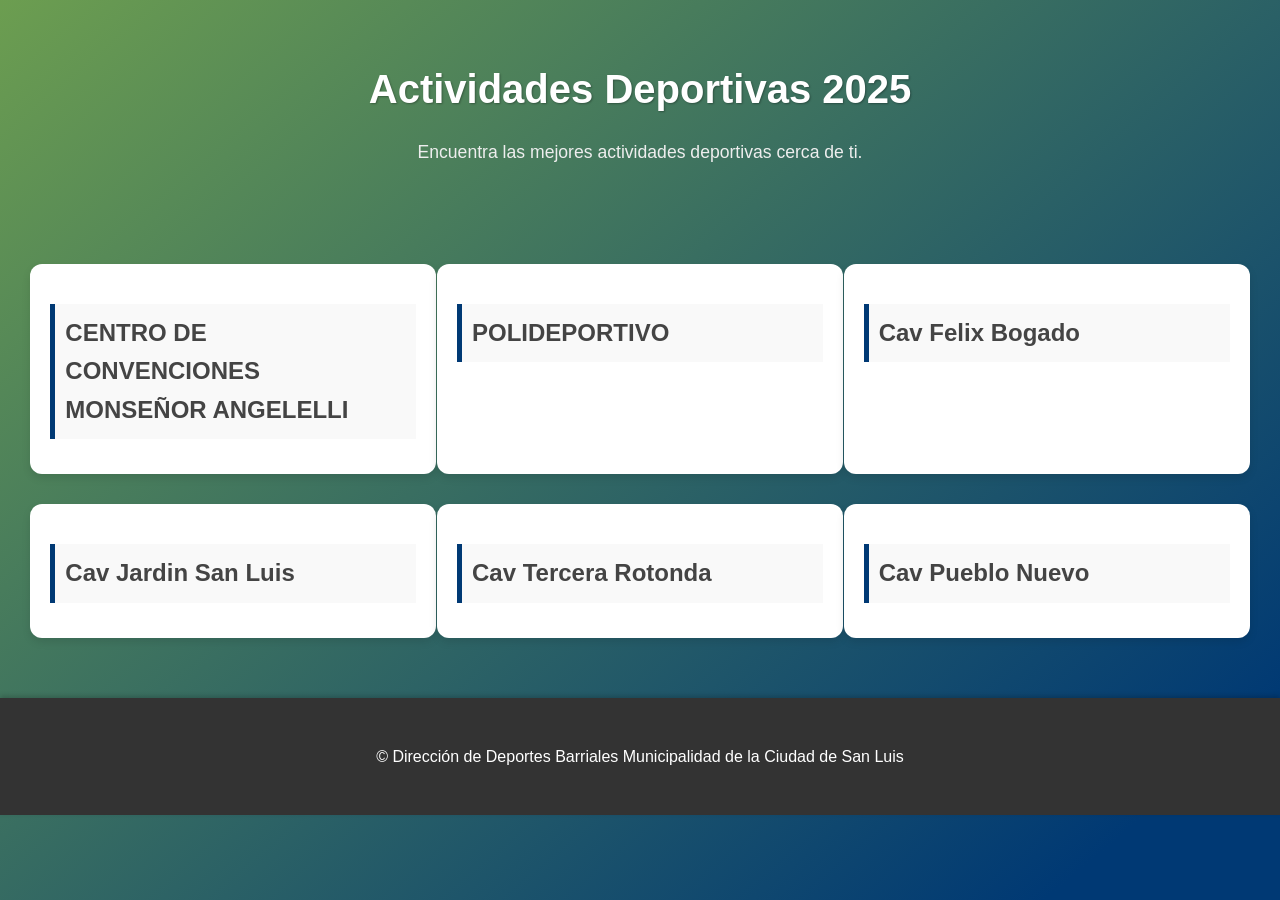
==== index.html @ 307bc200 "Actividades Deportes" ====
<html lang="es">
<head>
    <meta charset="UTF-8">
    <meta name="viewport" content="width=device-width, initial-scale=1.0">
    <title>Actividades Deportivas</title>
    <link rel="stylesheet" href="style.css">
</head>
<body>
    <header>
        <h1>Actividades Deportivas 2025 </h1>
        <p>Encuentra las mejores actividades deportivas cerca de ti.</p>
    </header>

    <section id="ubicaciones">
        <div class="ubicacion" data-lugar="CENTRO DE CONVENCIONES MONSEÑOR ANGELELLI">
            <h2>CENTRO DE CONVENCIONES MONSEÑOR ANGELELLI</h2>
            <div class="contenido">
                <div class="calendario"></div>
            </div>
        </div>
        <div class="ubicacion" data-lugar="POLIDEPORTIVO">
            <h2>POLIDEPORTIVO</h2>
            <div class="contenido">
                 <div class="calendario"></div>
            </div>
        </div>
        <div class="ubicacion" data-lugar="Cav Felix Bogado">
            <h2>Cav Felix Bogado</h2>
            <div class="contenido">
                <div class="calendario"></div>
            </div>
        </div>
        <div class="ubicacion" data-lugar="Cav Jardin San Luis">
            <h2>Cav Jardin San Luis</h2>
            <div class="contenido">
                <div class="calendario"></div>
            </div>
        </div>
        <div class="ubicacion" data-lugar="Cav Tercera Rotonda">
            <h2>Cav Tercera Rotonda</h2>
            <div class="contenido">
                <div class="calendario"></div>
            </div>
        </div>
        <div class="ubicacion" data-lugar="Cav Pueblo Nuevo">
            <h2>Cav Pueblo Nuevo</h2>
            <div class="contenido">
                <div class="calendario"></div>
            </div>
        </div>
    </section>

    <!-- Modal -->
    <div id="modal" class="modal">
        <div class="modal-content">
            <span class="close">&times;</span>
            <p>Some text in the Modal..</p>
        </div>
    </div>

    <footer>
        <p>&copy; Dirección de Deportes Barriales Municipalidad de la Ciudad de San Luis</p>
    </footer>

    <script src="script.js"></script>
</body>
</html>
---- style.css ----
body {
    font-family: 'Arial', sans-serif;
    margin: 0;
    padding: 0;
    background: linear-gradient(-40deg, rgba(0,57,116,1) 10%, rgba(144,191,68,1) 130%);
    color: #444;
    line-height: 1.6;
    min-height: 100vh;
}

header {

    color: white;
    padding: 30px;
    text-align: center;
    margin-bottom: 20px;
}

header h1 {
    font-size: 2.5em;
    margin-bottom: 10px;
    text-shadow: 1px 1px 2px rgba(0,0,0,0.3);
}

header p {
    font-size: 1.1em;
    color: #eee;
}

#ubicaciones {
    display: flex;
    flex-wrap: wrap;
    justify-content: space-around;
    padding: 30px;
}

.ubicacion {
    width: 30%;
    margin-bottom: 30px;
    background-color: white;
    border-radius: 12px;
    box-shadow: 0 4px 8px rgba(0,0,0,0.1);
    padding: 20px;
    transition: transform 0.3s ease, box-shadow 0.3s ease;
}

.ubicacion:hover {
    transform: translateY(-5px);
    box-shadow: 0 6px 12px rgba(0,0,0,0.2);
}

.ubicacion h2 {
    text-align: left;
    margin-bottom: 15px;
    padding: 10px;
    background-color: #f9f9f9;
    border-left: 5px solid rgba(0,57,116,1);
    cursor: pointer;
    transition: background-color 0.3s ease;
}

.ubicacion h2:hover {
    background-color: #eee;
}

.ubicacion .contenido {
    display: none;
    padding: 10px;
    border-top: 1px solid #ddd;
    transition: all 0.3s ease;
    overflow: hidden;
}

.ubicacion.activo .contenido {
    display: block;
}


.calendario table {
    width: 100%;
    table-layout: fixed;
    border-collapse: collapse;
    margin-top: 10px;
    box-shadow: 0 1px 3px rgba(0,0,0,0.1);
}

.calendario th, .calendario td {
    border: 1px solid #ddd;
    padding: 8px;
    text-align: center;
    vertical-align: top;
    width: auto;
    box-sizing: border-box;
    word-break: break-word;
}

.calendario th {
    background-color: #f2f2f2;
    font-weight: 600;
    text-transform: uppercase;
    font-size: 0.9em;
    color: #555;
}

.calendario td {
    transition: background-color 0.3s ease;
}

.calendario td:hover {
    background-color: rgba(0,57,116,0.05);
}

.calendario tbody tr:nth-child(even) {
    background-color: #f9f9f9;
}

.calendario .tabla-calendario {
    display: block;
    overflow-x: auto;
    white-space: nowrap;
}

.actividad {
    background: linear-gradient(-40deg, rgba(0,57,116,1) 10%, rgba(144,191,68,1) 130%);
    color: white;
    padding: 8px;
    margin: 4px;
    border-radius: 6px;
    font-size: 0.9em;
    cursor: pointer;
    box-shadow: 0 1px 2px rgba(0,0,0,0.2);
    transition: transform 0.2s ease, box-shadow 0.2s ease;
    text-align: center;
    display: inline-block;
    white-space: normal;
    word-break: break-word;
}

.actividad:hover {
    transform: translateY(-2px);
    box-shadow: 0 2px 4px rgba(0,0,0,0.3);
}

.modal {
    display: none;
    position: fixed;
    top: 0;
    left: 0;
    width: 100%;
    height: 100%;
    background-color: rgba(0, 0, 0, 0.7);
    z-index: 1;
    overflow: auto;
}

.modal-content {
    position: absolute;
    top: 50%;
    left: 50%;
    transform: translate(-50%, -50%);
    background-color: white;
    padding: 20px;
    border-radius: 8px;
    box-shadow: 0 4px 8px rgba(0, 0, 0, 0.2);
    width: 80%;
    max-width: 600px;
    max-height: 80vh;
    overflow-y: auto;
}

.modal-content h2 {
    color: #333;
    margin-bottom: 10px;
}

.modal-content p {
    color: #666;
    line-height: 1.6;
}

.modal-content iframe {
    margin-top: 10px;
    border-radius: 6px;
}

.close {
    position: absolute;
    top: 10px;
    right: 10px;
    font-size: 20px;
    cursor: pointer;
    color: #888;
}

.close:hover {
    color: #333;
}

.carousel-container {
    position: relative;
    width: 100%;
    overflow: hidden;
    margin-bottom: 10px;
}

.carousel {
    display: flex;
    transition: transform 0.5s ease-in-out;
}

.carousel-item {
    min-width: 100%;
    box-sizing: border-box;
}

.carousel-item img {
    width: 100%;
    height: auto;
    border-radius: 8px;
}

.carousel-control {
    position: absolute;
    top: 50%;
    transform: translateY(-50%);
    background-color: rgba(0, 0, 0, 0.5);
    color: white;
    border: none;
    padding: 10px 15px;
    cursor: pointer;
    border-radius: 5px;
    font-size: 1.2em;
}

.carousel-control.prev {
    left: 10px;
}

.carousel-control.next {
    right: 10px;
}

footer {
    text-align: center;
    padding: 30px;
    background-color: #333;
    color: white;
    box-shadow: 0 -2px 5px rgba(0,0,0,0.2);
}

@media (max-width: 768px) {
    #ubicaciones {
        flex-direction: column;
        align-items: center;
    }

    .ubicacion {
        width: 90%;
        margin-bottom: 20px;
    }

    .calendario table {
        font-size: 0.8em;
    }

    .calendario th, .calendario td {
        padding: 6px;
    }
    .izq {
        float: right;
        width:30%;
        height: auto;
        margin-right: 20px;
        margin-bottom: 30px;
      }
    
 
}
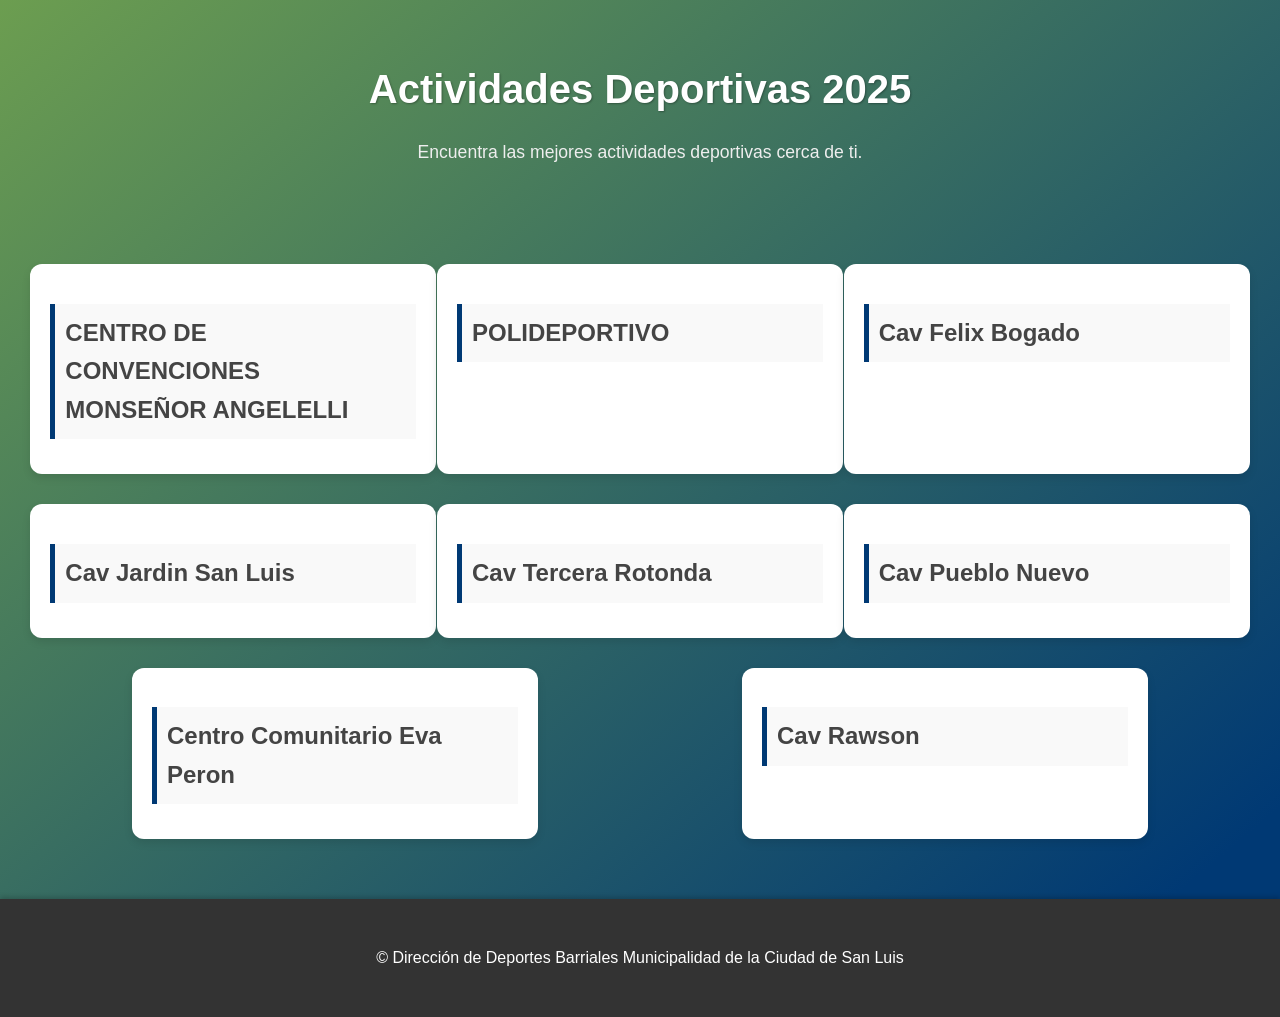
==== commit 4c9c89af: "agregando act" ====
--- a/index.html
+++ b/index.html
@@ -48,6 +48,18 @@
                 <div class="calendario"></div>
             </div>
         </div>
+        <div class="ubicacion" data-lugar="Centro Comunitario Eva Peron">
+            <h2>Centro Comunitario Eva Peron</h2>
+            <div class="contenido">
+                <div class="calendario"></div>
+            </div>
+        </div>
+        <div class="ubicacion" data-lugar="Cav Rawson">
+            <h2>Cav Rawson</h2>
+            <div class="contenido">
+                <div class="calendario"></div>
+            </div>
+        </div>
     </section>
 
     <!-- Modal -->
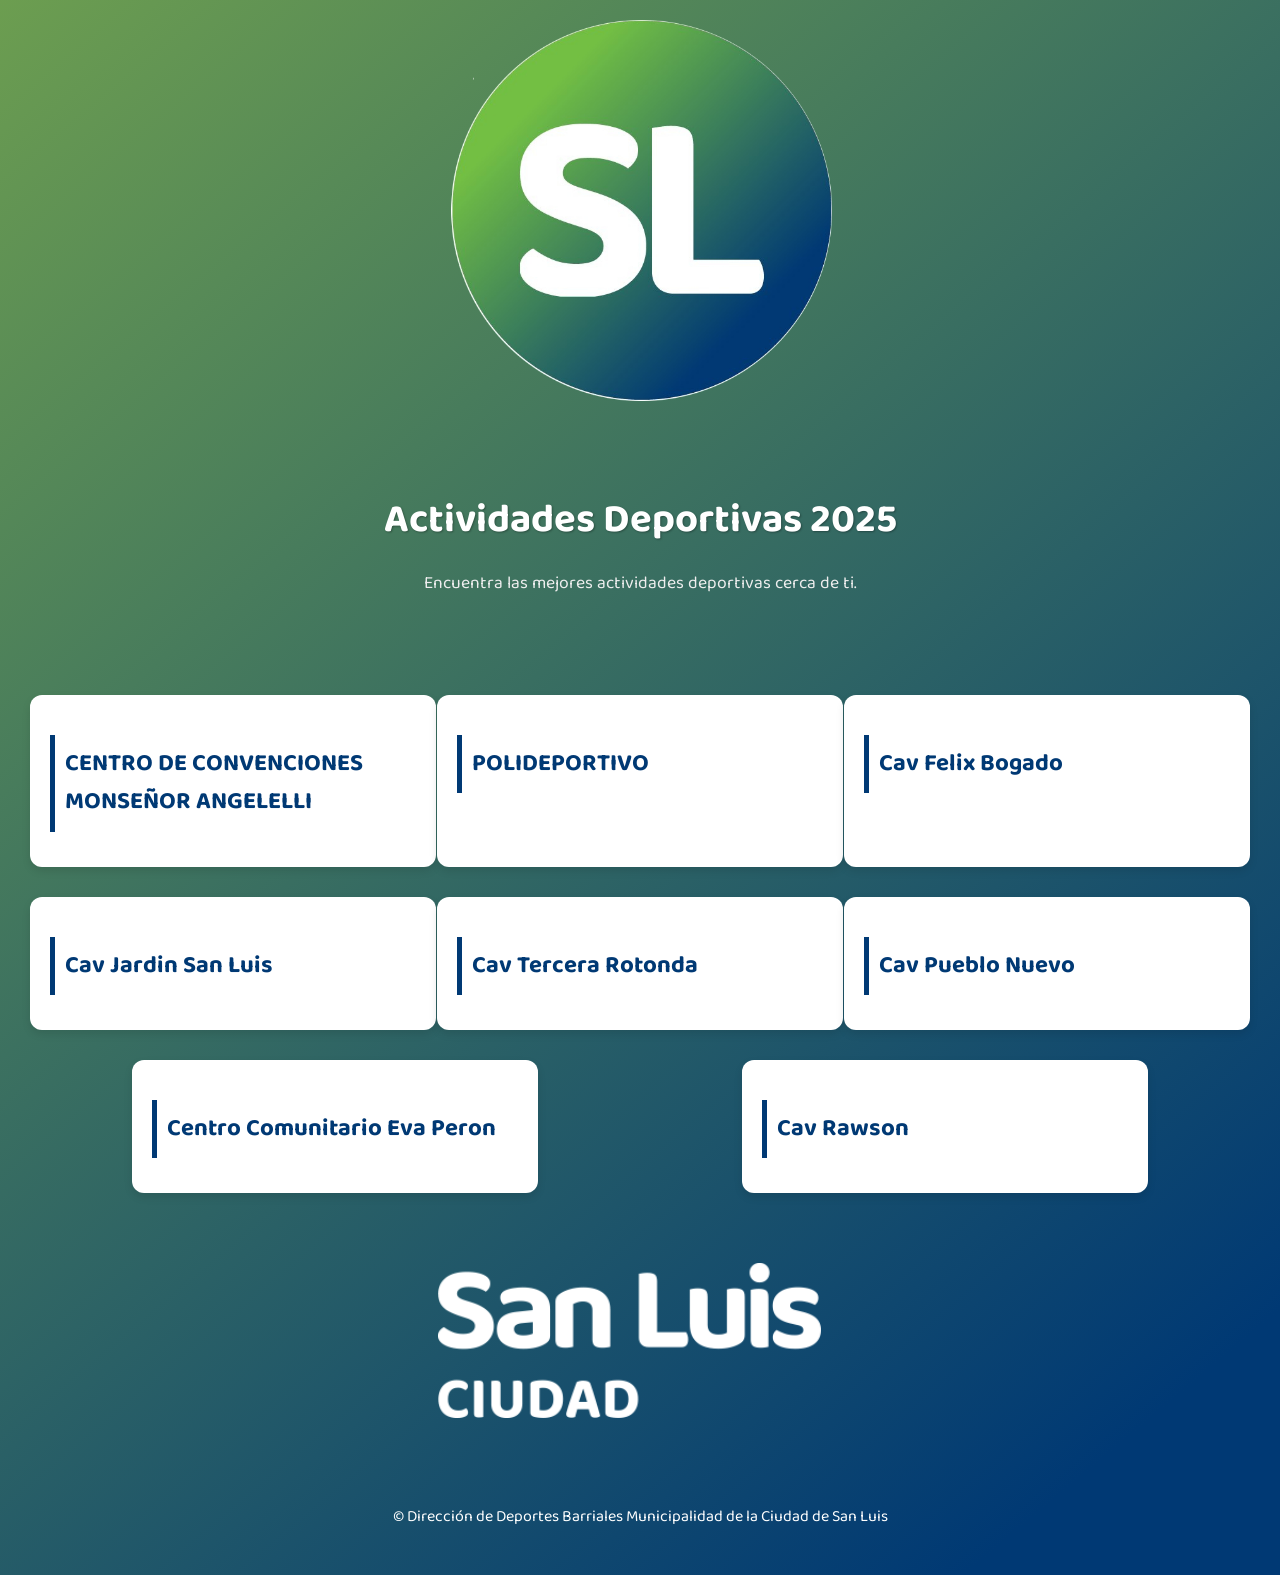
==== commit d1ece1c1: "casi terminado" ====
--- a/index.html
+++ b/index.html
@@ -2,15 +2,20 @@
 <head>
     <meta charset="UTF-8">
     <meta name="viewport" content="width=device-width, initial-scale=1.0">
+    
+    <link href="https://fonts.googleapis.com/css2?family=Baloo+2:wght@400;700&family=Lato:wght@400;700&display=swap" rel="stylesheet">
     <title>Actividades Deportivas</title>
     <link rel="stylesheet" href="style.css">
 </head>
 <body>
+    <div>
+        <img class="izq" src="images/losgo.png" >
+    </div>
     <header>
         <h1>Actividades Deportivas 2025 </h1>
         <p>Encuentra las mejores actividades deportivas cerca de ti.</p>
     </header>
-
+    
     <section id="ubicaciones">
         <div class="ubicacion" data-lugar="CENTRO DE CONVENCIONES MONSEÑOR ANGELELLI">
             <h2>CENTRO DE CONVENCIONES MONSEÑOR ANGELELLI</h2>
@@ -70,6 +75,9 @@
         </div>
     </div>
 
+    <div class="izq-container">
+        <img class="izq" src="images/logo.png" >
+    </div>
     <footer>
         <p>&copy; Dirección de Deportes Barriales Municipalidad de la Ciudad de San Luis</p>
     </footer>
--- a/style.css
+++ b/style.css
@@ -1,5 +1,5 @@
 body {
-    font-family: 'Arial', sans-serif;
+    font-family: 'Baloo 2','Lato', sans-serif;
     margin: 0;
     padding: 0;
     background: linear-gradient(-40deg, rgba(0,57,116,1) 10%, rgba(144,191,68,1) 130%);
@@ -50,10 +50,11 @@
 }
 
 .ubicacion h2 {
+    color: rgba(0,57,116);
     text-align: left;
     margin-bottom: 15px;
     padding: 10px;
-    background-color: #f9f9f9;
+    background-color: #ffff; 
     border-left: 5px solid rgba(0,57,116,1);
     cursor: pointer;
     transition: background-color 0.3s ease;
@@ -66,7 +67,7 @@
 .ubicacion .contenido {
     display: none;
     padding: 10px;
-    border-top: 1px solid #ddd;
+    border-top: 1px solid rgba(0,57,116);
     transition: all 0.3s ease;
     overflow: hidden;
 }
@@ -158,7 +159,7 @@
     top: 50%;
     left: 50%;
     transform: translate(-50%, -50%);
-    background-color: white;
+    background: linear-gradient(-40deg, rgba(0,57,116,1) 10%, rgba(144,191,68,1) 130%);
     padding: 20px;
     border-radius: 8px;
     box-shadow: 0 4px 8px rgba(0, 0, 0, 0.2);
@@ -169,12 +170,13 @@
 }
 
 .modal-content h2 {
-    color: #333;
+    color:white;
+    text-align: center;
     margin-bottom: 10px;
 }
 
 .modal-content p {
-    color: #666;
+    color: white;
     line-height: 1.6;
 }
 
@@ -243,9 +245,21 @@
 footer {
     text-align: center;
     padding: 30px;
-    background-color: #333;
-    color: white;
-    box-shadow: 0 -2px 5px rgba(0,0,0,0.2);
+    color: white;
+}
+
+.izq {
+    display: block; /* Hace que la imagen se comporte como un bloque */
+     margin: 20px auto 30px auto; /* Centra la imagen horizontalmente */
+    width: 30%; /* Reduce el tamaño de la imagen */
+    height: auto; /* Mantiene la proporción */
+}
+
+.izq-container {
+    position: relative; /* O usa absolute si lo prefieres */
+    bottom: 10px; /* Espaciado desde abajo */
+    right: 10px; /* Espaciado desde la derecha */
+    z-index: 100; /* Asegura que esté sobre otros elementos */
 }
 
 @media (max-width: 768px) {
@@ -266,13 +280,5 @@
     .calendario th, .calendario td {
         padding: 6px;
     }
-    .izq {
-        float: right;
-        width:30%;
-        height: auto;
-        margin-right: 20px;
-        margin-bottom: 30px;
-      }
-    
- 
+
 }
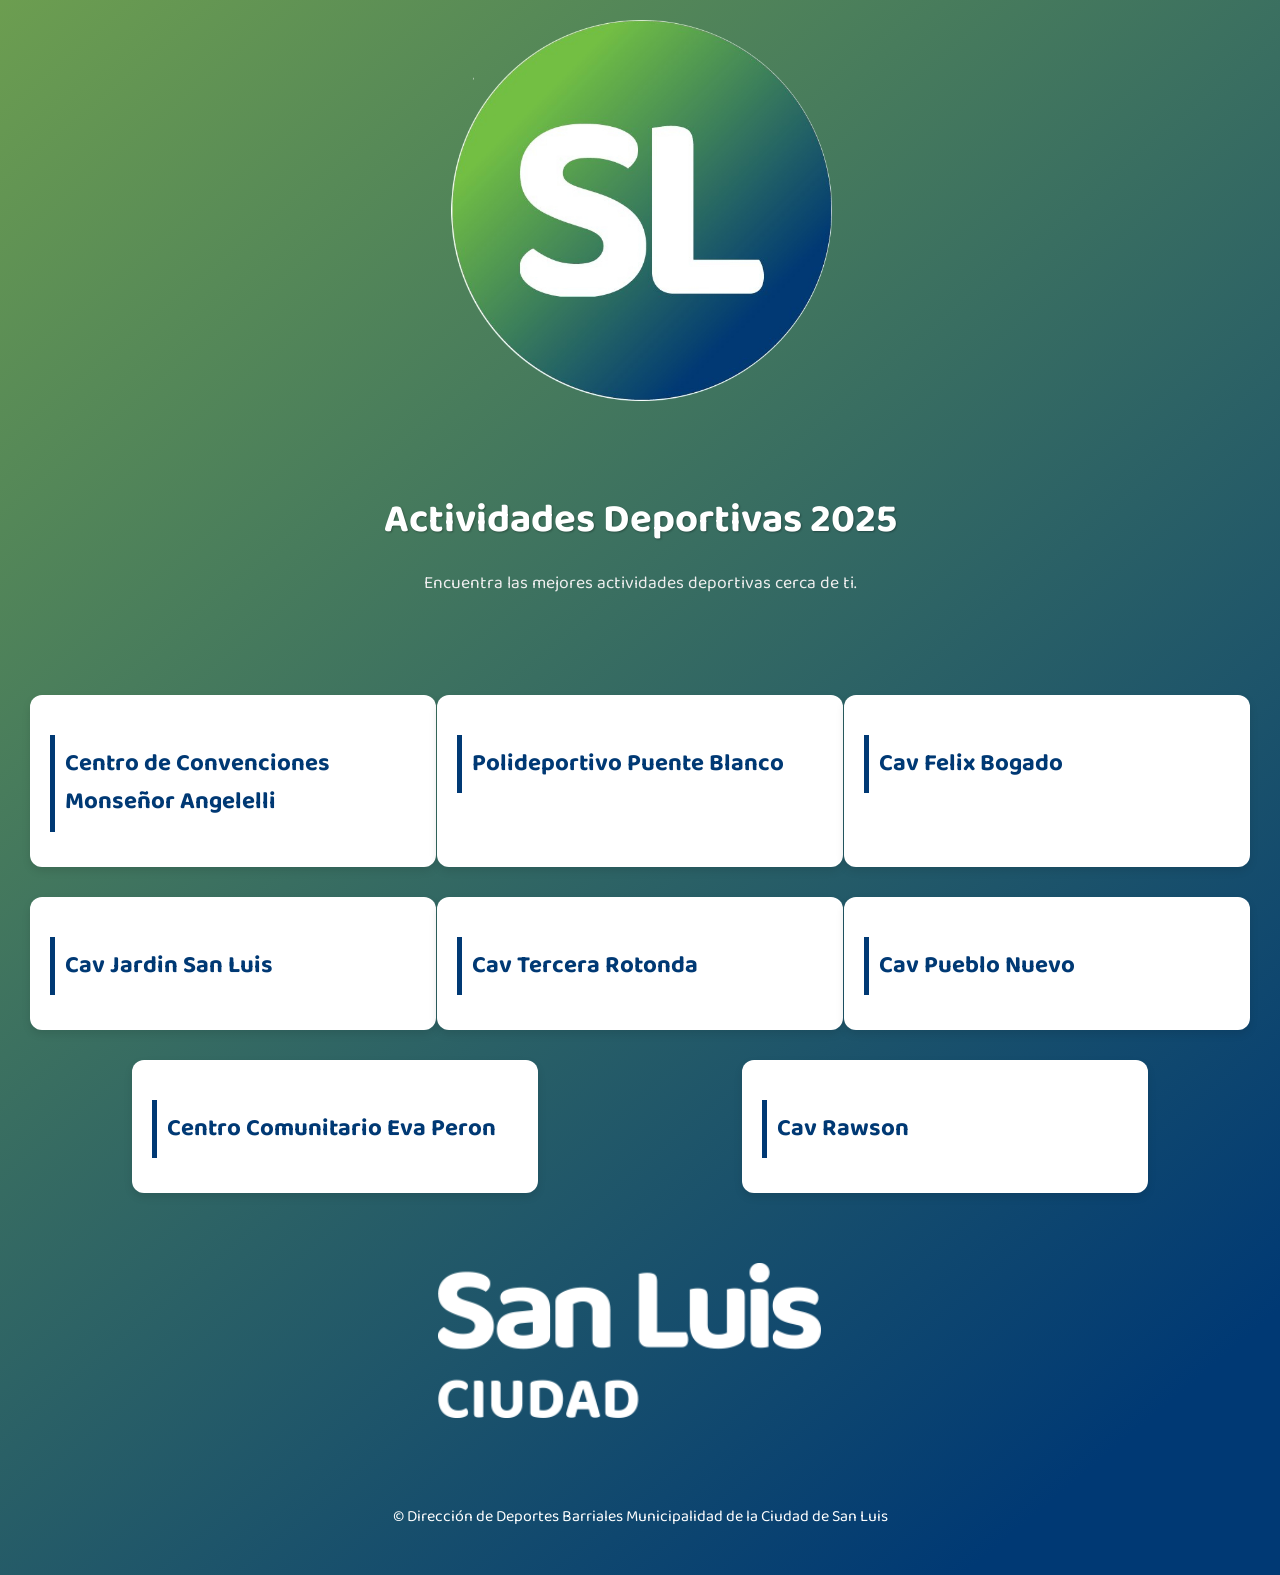
==== commit 59922a1c: "Update index.html" ====
--- a/index.html
+++ b/index.html
@@ -2,7 +2,7 @@
 <head>
     <meta charset="UTF-8">
     <meta name="viewport" content="width=device-width, initial-scale=1.0">
-    
+
     <link href="https://fonts.googleapis.com/css2?family=Baloo+2:wght@400;700&family=Lato:wght@400;700&display=swap" rel="stylesheet">
     <title>Actividades Deportivas</title>
     <link rel="stylesheet" href="style.css">
@@ -18,13 +18,13 @@
     
     <section id="ubicaciones">
         <div class="ubicacion" data-lugar="CENTRO DE CONVENCIONES MONSEÑOR ANGELELLI">
-            <h2>CENTRO DE CONVENCIONES MONSEÑOR ANGELELLI</h2>
+            <h2>Centro de Convenciones Monseñor Angelelli</h2>
             <div class="contenido">
                 <div class="calendario"></div>
             </div>
         </div>
         <div class="ubicacion" data-lugar="POLIDEPORTIVO">
-            <h2>POLIDEPORTIVO</h2>
+            <h2>Polideportivo Puente Blanco</h2>
             <div class="contenido">
                  <div class="calendario"></div>
             </div>
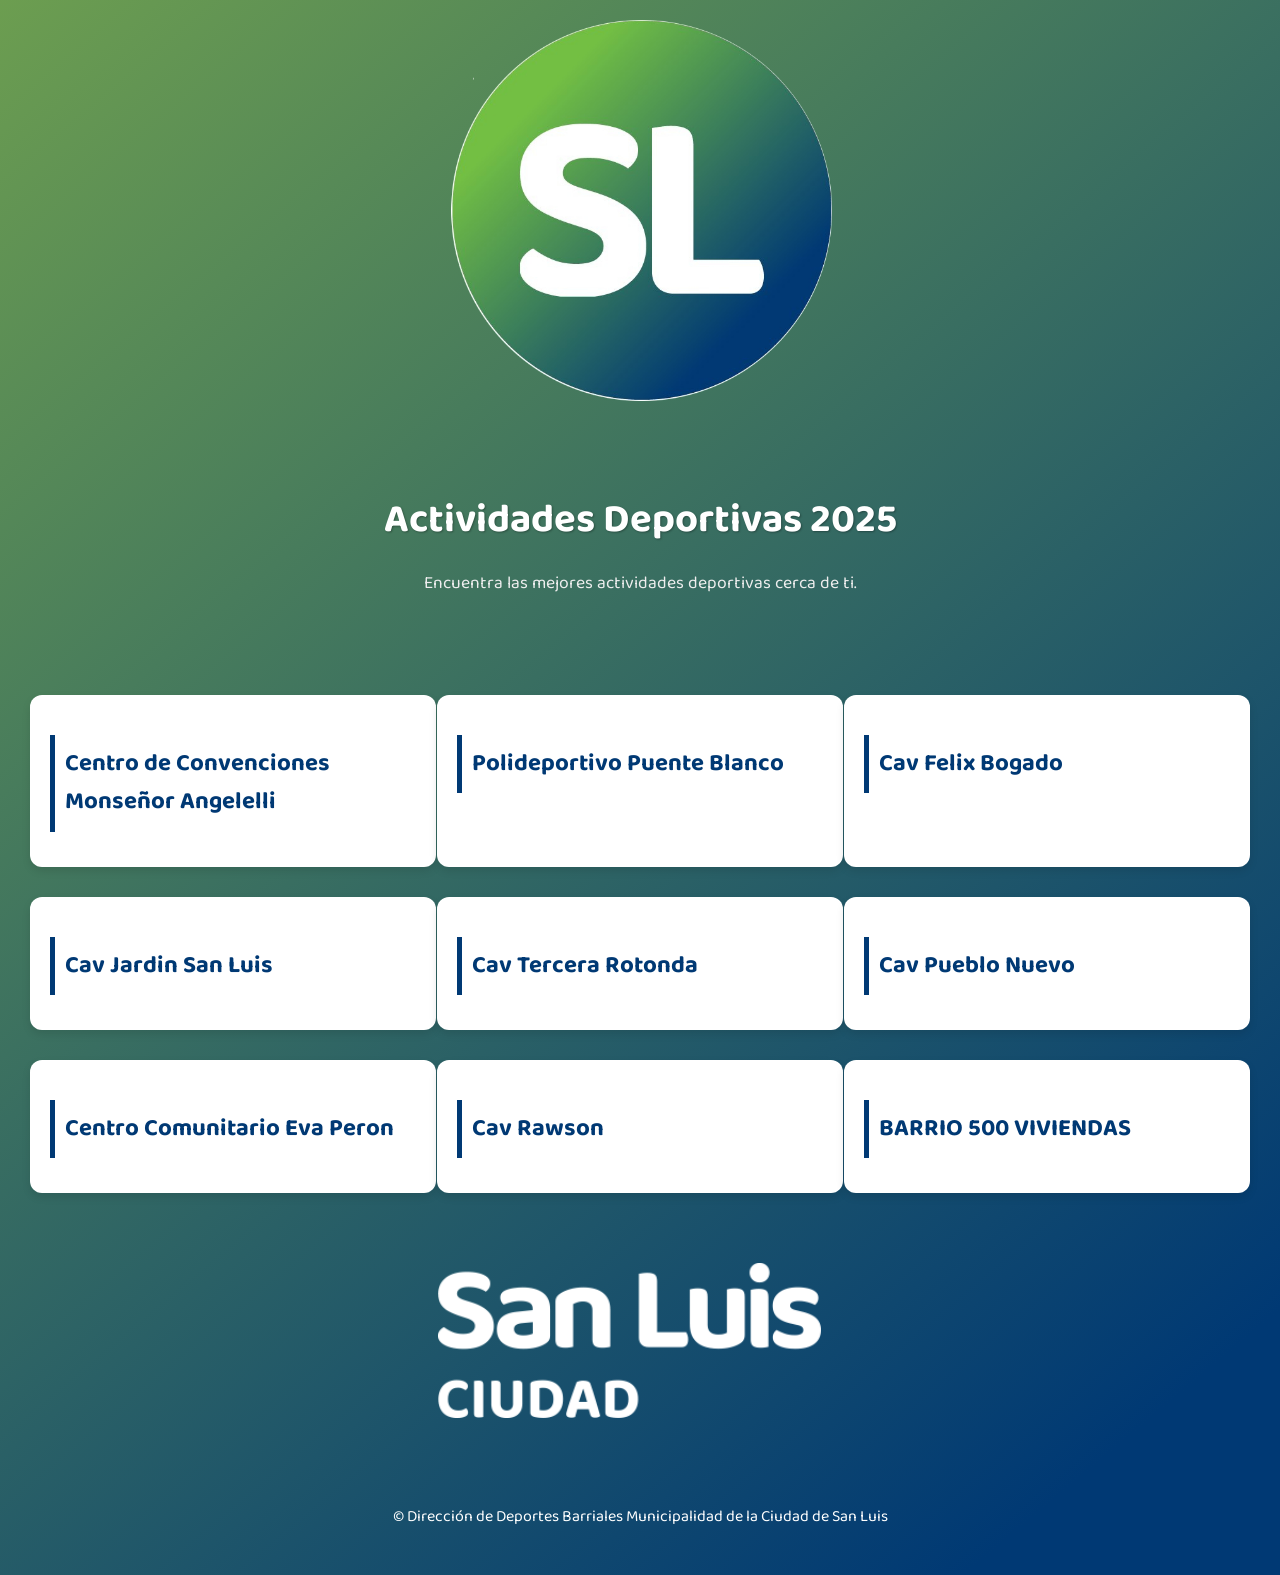
==== commit 6653d787: "actualizacion_2092025" ====
--- a/index.html
+++ b/index.html
@@ -8,7 +8,7 @@
     <link rel="stylesheet" href="style.css">
 </head>
 <body>
-    <div>
+    <div class="contenedor">
         <img class="izq" src="images/losgo.png" >
     </div>
     <header>
@@ -65,6 +65,12 @@
                 <div class="calendario"></div>
             </div>
         </div>
+        <div class="ubicacion" data-lugar="BARRIO 500 VIVIENDAS">
+            <h2>BARRIO 500 VIVIENDAS</h2>
+            <div class="contenido">
+                <div class="calendario"></div>
+            </div>
+        </div>
     </section>
 
     <!-- Modal -->
@@ -78,9 +84,10 @@
     <div class="izq-container">
         <img class="izq" src="images/logo.png" >
     </div>
-    <footer>
+
+    <div class="foo">
         <p>&copy; Dirección de Deportes Barriales Municipalidad de la Ciudad de San Luis</p>
-    </footer>
+    </div>
 
     <script src="script.js"></script>
 </body>
--- a/style.css
+++ b/style.css
@@ -105,6 +105,7 @@
 
 .calendario td {
     transition: background-color 0.3s ease;
+    display:contents;
 }
 
 .calendario td:hover {
@@ -242,7 +243,7 @@
     right: 10px;
 }
 
-footer {
+.foo {
     text-align: center;
     padding: 30px;
     color: white;
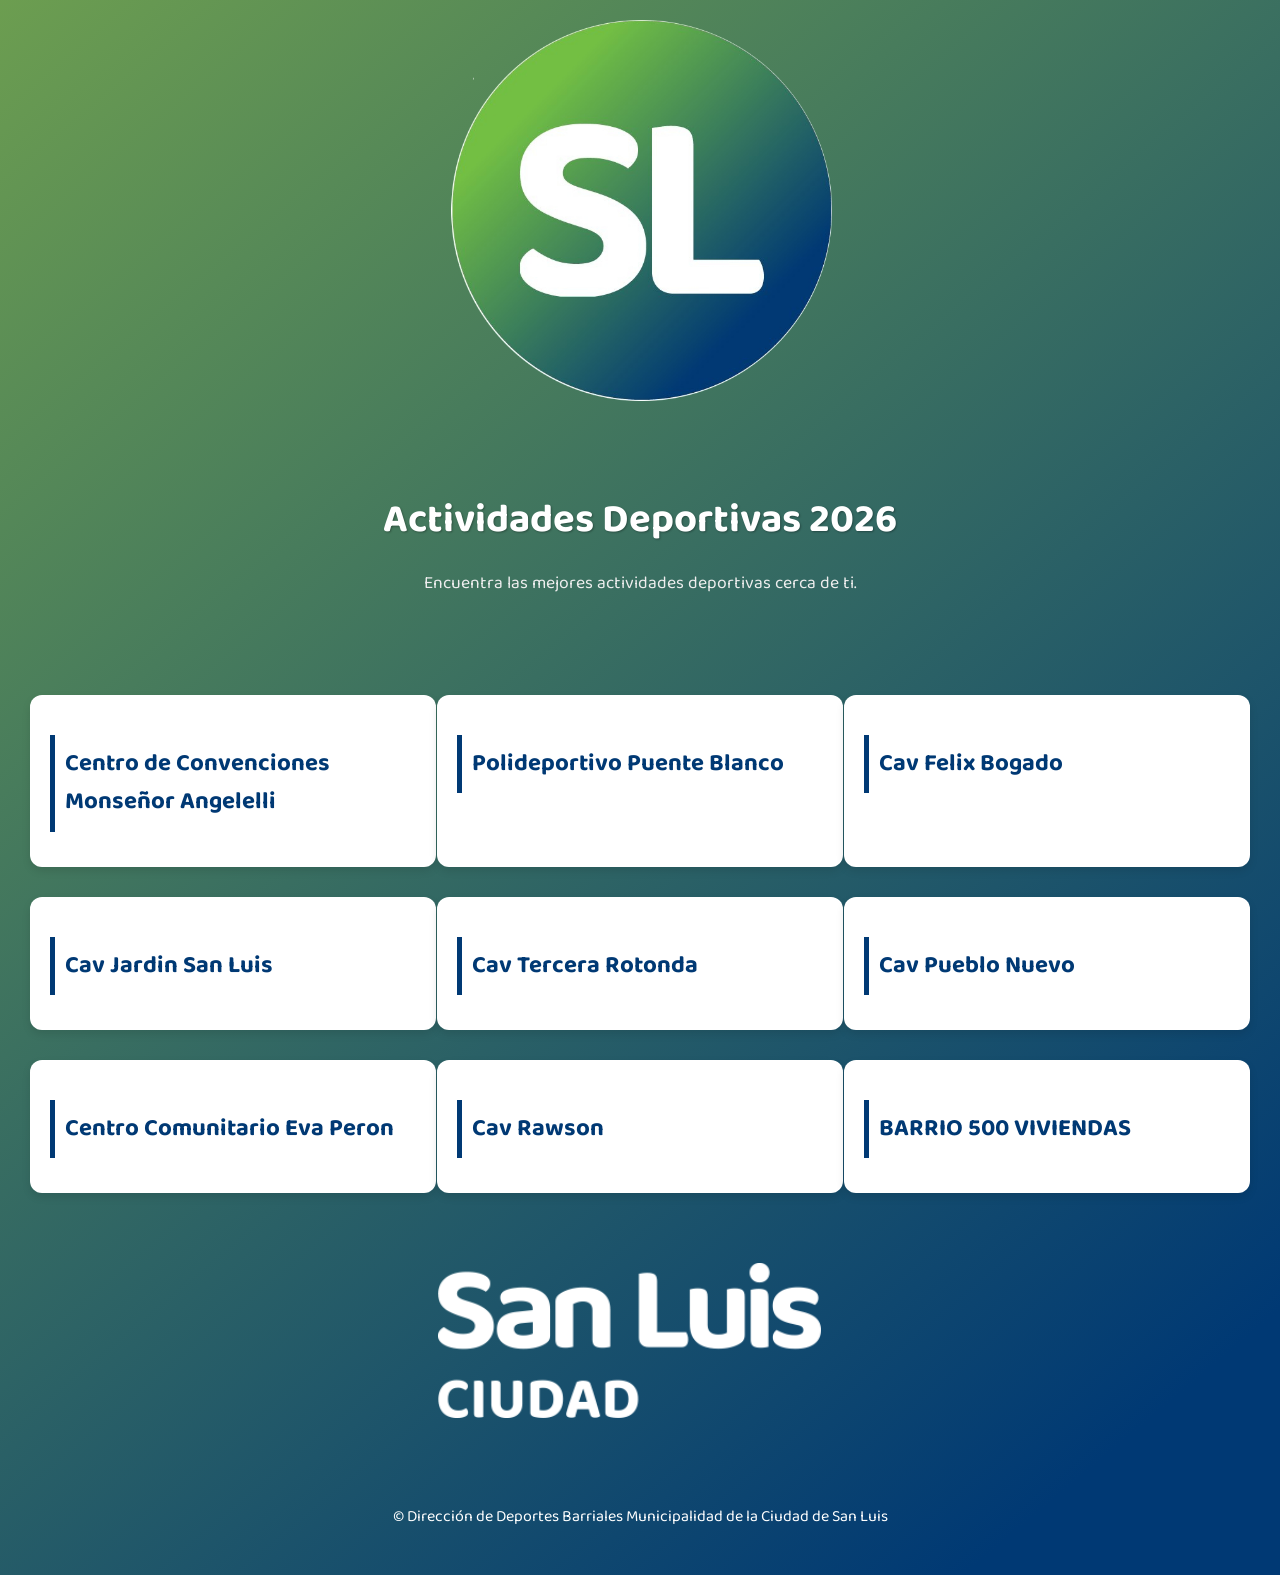
==== commit 5fc4c7d0: "actualizacion" ====
--- a/index.html
+++ b/index.html
@@ -12,7 +12,7 @@
         <img class="izq" src="images/losgo.png" >
     </div>
     <header>
-        <h1>Actividades Deportivas 2025 </h1>
+        <h1>Actividades Deportivas 2026 </h1>
         <p>Encuentra las mejores actividades deportivas cerca de ti.</p>
     </header>
     
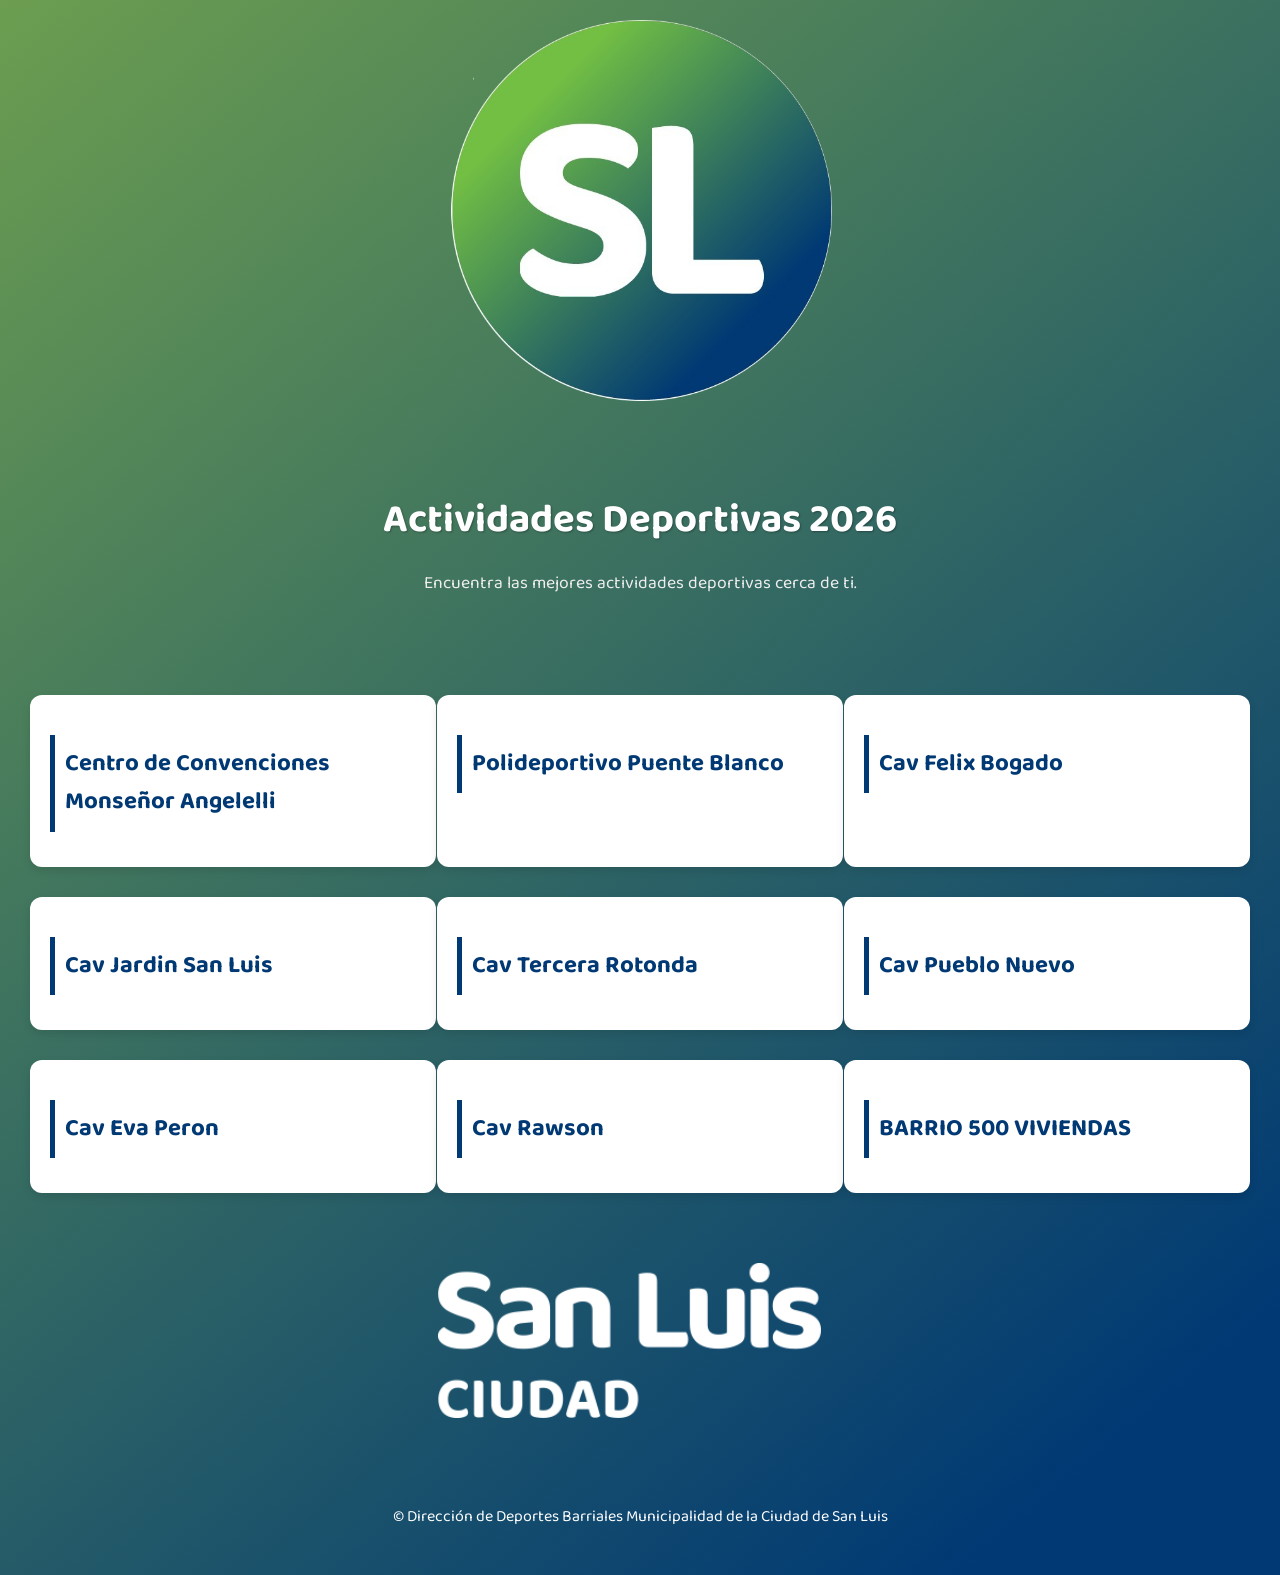
==== commit 7d187e7d: "update2026" ====
--- a/index.html
+++ b/index.html
@@ -53,8 +53,8 @@
                 <div class="calendario"></div>
             </div>
         </div>
-        <div class="ubicacion" data-lugar="Centro Comunitario Eva Peron">
-            <h2>Centro Comunitario Eva Peron</h2>
+        <div class="ubicacion" data-lugar="Cav Eva Peron">
+            <h2>Cav Eva Peron</h2>
             <div class="contenido">
                 <div class="calendario"></div>
             </div>
